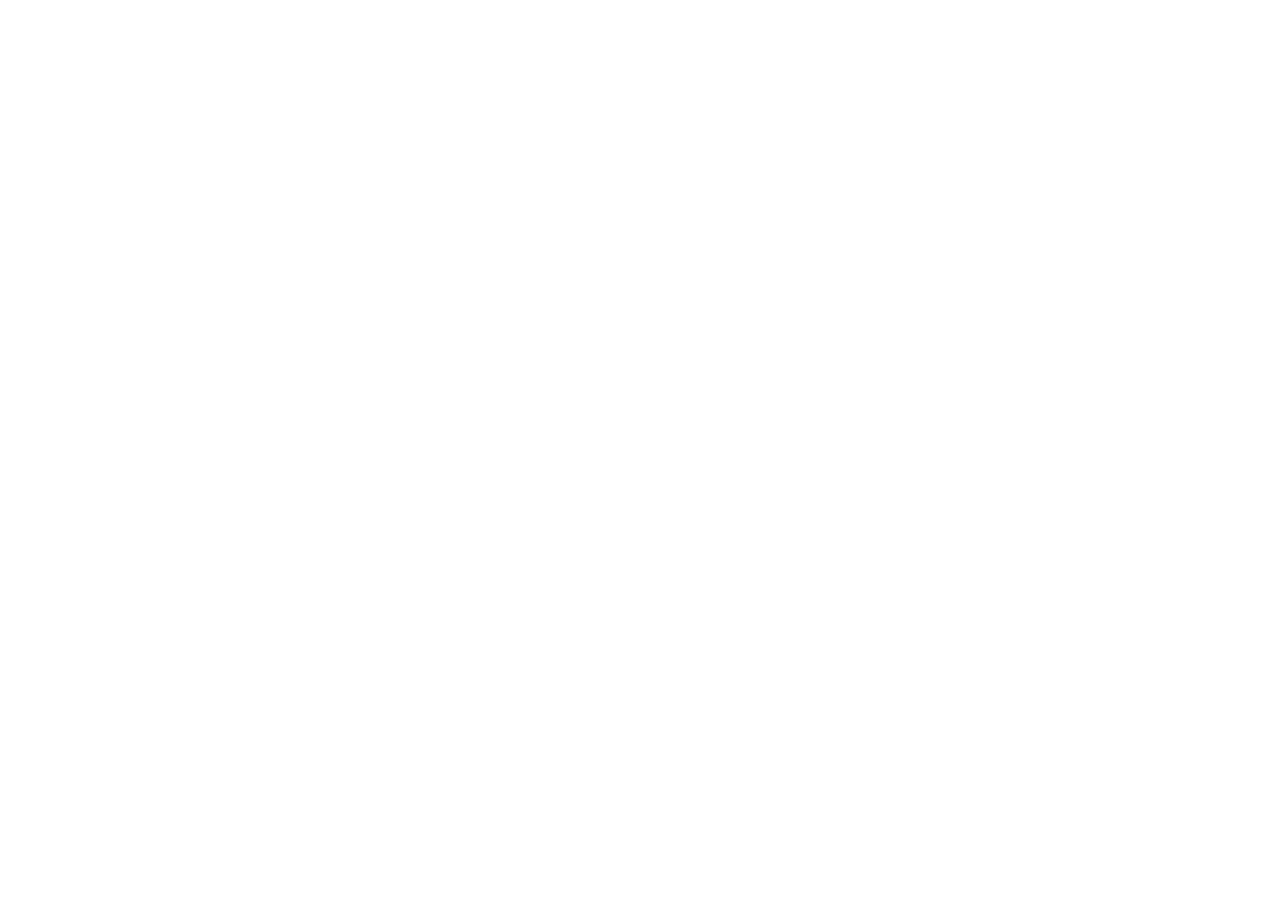
==== login.html @ bdde1f07 "init project" ====
<!DOCTYPE html>
<html lang="en">

<head>
    <meta charset="UTF-8">
    <meta http-equiv="X-UA-Compatible" content="IE=edge">
    <meta name="viewport" content="width=device-width, initial-scale=1.0">
    <title>Document</title>
</head>

<body>

</body>

</html>
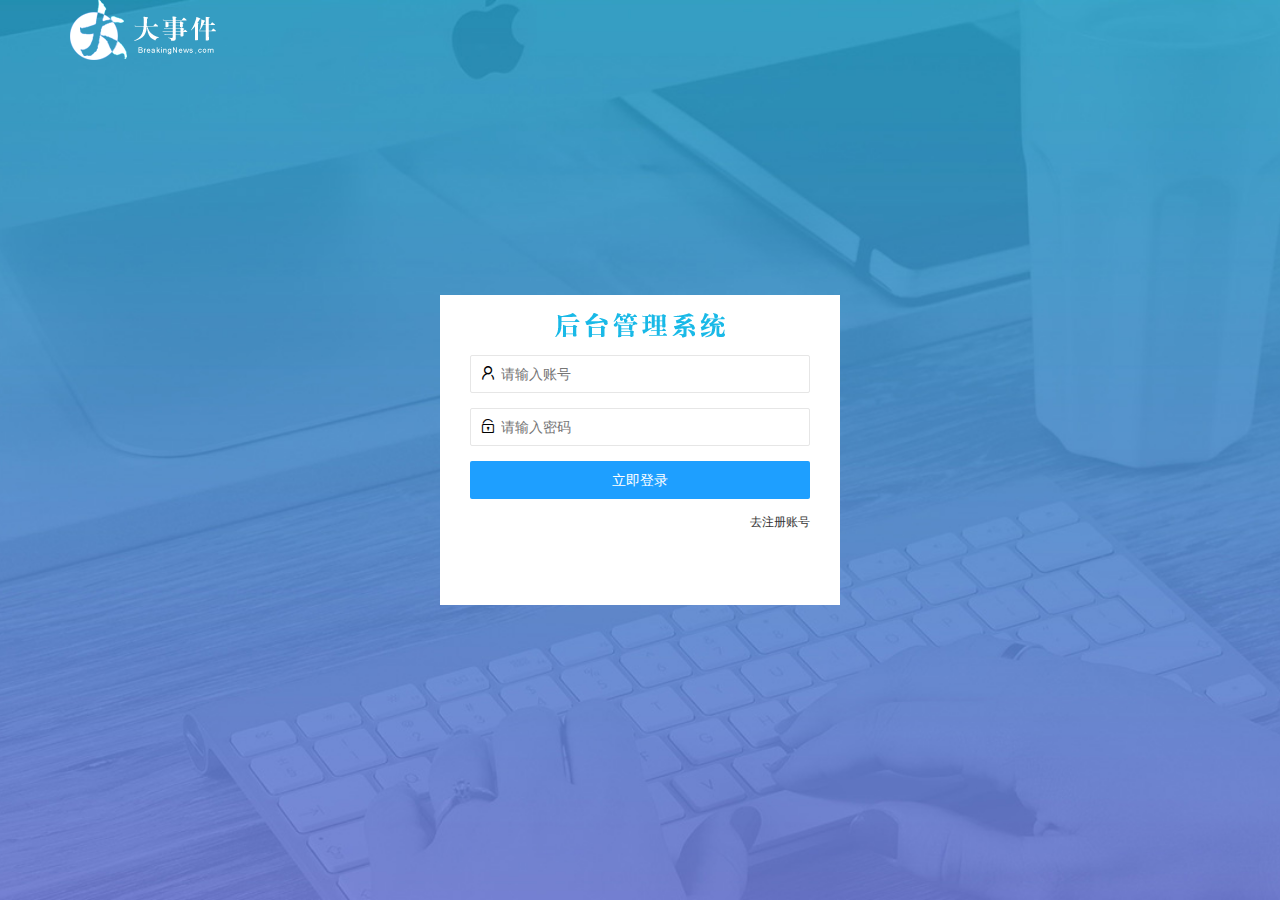
==== commit 3da6de8f: "完成了登录和注册的功能" ====
--- a/login.html
+++ b/login.html
@@ -5,10 +5,83 @@
     <meta charset="UTF-8">
     <meta http-equiv="X-UA-Compatible" content="IE=edge">
     <meta name="viewport" content="width=device-width, initial-scale=1.0">
-    <title>Document</title>
+    <title>大事件登陆/注册页面</title>
+    <!-- layui的样式 -->
+    <link rel="stylesheet" href="./assets/lib/layui/css/layui.css">
+    <!-- 自己的样式 -->
+    <link rel="stylesheet" href="./assets/css/login.css">
 </head>
 
 <body>
+    <!-- 头部logo区域 -->
+    <div class="layui-main">
+        <img src="./assets/images/logo.png" alt="">
+    </div>
+
+    <!-- 登陆注册区域 -->
+    <div class="loginAndRegBox">
+        <div class="title-box"></div>
+        <!-- 登录的div -->
+        <div class="login-box">
+            <!-- 登陆表单 -->
+            <form class="layui-form" id="login_form">
+                <div class="layui-form-item">
+                    <i class="layui-icon layui-icon-username"></i>
+                    <input type="text" name="username" required lay-verify="required" placeholder="请输入账号"
+                        autocomplete="off" class="layui-input">
+                </div>
+                <div class="layui-form-item">
+                    <i class="layui-icon layui-icon-password"></i>
+                    <input type="password" name="password" required lay-verify="required|password" placeholder="请输入密码"
+                        autocomplete="off" class="layui-input">
+                </div>
+                <div class="layui-form-item">
+                    <!-- 表单的button按钮与普通按钮的区别就在于lay-submit这个属性 -->
+                    <button class="layui-btn layui-btn-normal layui-btn-fluid" lay-submit>立即登录</button>
+                </div>
+                <div class="layui-form-item links">
+                    <a href="javascript:;" id="link_reg">去注册账号</a>
+                </div>
+            </form>
+        </div>
+        <!-- 注册的div -->
+        <div class="reg-box">
+            <!-- 注册表单 -->
+            <form class="layui-form" id="reg_form">
+                <div class="layui-form-item">
+                    <i class="layui-icon layui-icon-username"></i>
+                    <input type="text" name="username" required lay-verify="required" placeholder="请输入账号"
+                        autocomplete="off" class="layui-input">
+                </div>
+                <div class="layui-form-item">
+                    <i class="layui-icon layui-icon-password"></i>
+                    <input type="password" name="password" required lay-verify="required|password" placeholder="请输入密码"
+                        autocomplete="off" class="layui-input">
+                </div>
+                <div class="layui-form-item">
+                    <i class="layui-icon layui-icon-password"></i>
+                    <input type="password" name="repassword" required lay-verify="required|password|repassword"
+                        placeholder="再次输入密码" autocomplete="off" class="layui-input">
+                </div>
+                <div class="layui-form-item">
+                    <!-- 表单的button按钮与普通按钮的区别就在于lay-submit这个属性 -->
+                    <button class="layui-btn layui-btn-normal layui-btn-fluid" lay-submit>立即注册</button>
+                </div>
+                <div class="layui-form-item links">
+                    <a href="javascript:;" id="link_login">去登录账号</a>
+                </div>
+            </form>
+
+        </div>
+    </div>
+    <!-- 导入jquery -->
+    <script src="./assets/lib/jquery.js"></script>
+    <!-- 导入layui.all.js -->
+    <script src="./assets/lib/layui/layui.all.js"></script>
+    <!-- 导入自己封装的baseAPI.js -->
+    <script src="./assets/js/baseAPI.js"></script>
+    <!-- 导入自己的js -->
+    <script src="./assets/js/login.js"></script>
 
 </body>
 
--- a/assets/lib/layui/css/layui.css
+++ b/assets/lib/layui/css/layui.css
@@ -0,0 +1,2 @@
+/** layui-v2.5.5 MIT License By https://www.layui.com */
+ .layui-inline,img{display:inline-block;vertical-align:middle}h1,h2,h3,h4,h5,h6{font-weight:400}.layui-edge,.layui-header,.layui-inline,.layui-main{position:relative}.layui-body,.layui-edge,.layui-elip{overflow:hidden}.layui-btn,.layui-edge,.layui-inline,img{vertical-align:middle}.layui-btn,.layui-disabled,.layui-icon,.layui-unselect{-moz-user-select:none;-webkit-user-select:none;-ms-user-select:none}.layui-elip,.layui-form-checkbox span,.layui-form-pane .layui-form-label{text-overflow:ellipsis;white-space:nowrap}.layui-breadcrumb,.layui-tree-btnGroup{visibility:hidden}blockquote,body,button,dd,div,dl,dt,form,h1,h2,h3,h4,h5,h6,input,li,ol,p,pre,td,textarea,th,ul{margin:0;padding:0;-webkit-tap-highlight-color:rgba(0,0,0,0)}a:active,a:hover{outline:0}img{border:none}li{list-style:none}table{border-collapse:collapse;border-spacing:0}h4,h5,h6{font-size:100%}button,input,optgroup,option,select,textarea{font-family:inherit;font-size:inherit;font-style:inherit;font-weight:inherit;outline:0}pre{white-space:pre-wrap;white-space:-moz-pre-wrap;white-space:-pre-wrap;white-space:-o-pre-wrap;word-wrap:break-word}body{line-height:24px;font:14px Helvetica Neue,Helvetica,PingFang SC,Tahoma,Arial,sans-serif}hr{height:1px;margin:10px 0;border:0;clear:both}a{color:#333;text-decoration:none}a:hover{color:#777}a cite{font-style:normal;*cursor:pointer}.layui-border-box,.layui-border-box *{box-sizing:border-box}.layui-box,.layui-box *{box-sizing:content-box}.layui-clear{clear:both;*zoom:1}.layui-clear:after{content:'\20';clear:both;*zoom:1;display:block;height:0}.layui-inline{*display:inline;*zoom:1}.layui-edge{display:inline-block;width:0;height:0;border-width:6px;border-style:dashed;border-color:transparent}.layui-edge-top{top:-4px;border-bottom-color:#999;border-bottom-style:solid}.layui-edge-right{border-left-color:#999;border-left-style:solid}.layui-edge-bottom{top:2px;border-top-color:#999;border-top-style:solid}.layui-edge-left{border-right-color:#999;border-right-style:solid}.layui-disabled,.layui-disabled:hover{color:#d2d2d2!important;cursor:not-allowed!important}.layui-circle{border-radius:100%}.layui-show{display:block!important}.layui-hide{display:none!important}@font-face{font-family:layui-icon;src:url(../font/iconfont.eot?v=250);src:url(../font/iconfont.eot?v=250#iefix) format('embedded-opentype'),url(../font/iconfont.woff2?v=250) format('woff2'),url(../font/iconfont.woff?v=250) format('woff'),url(../font/iconfont.ttf?v=250) format('truetype'),url(../font/iconfont.svg?v=250#layui-icon) format('svg')}.layui-icon{font-family:layui-icon!important;font-size:16px;font-style:normal;-webkit-font-smoothing:antialiased;-moz-osx-font-smoothing:grayscale}.layui-icon-reply-fill:before{content:"\e611"}.layui-icon-set-fill:before{content:"\e614"}.layui-icon-menu-fill:before{content:"\e60f"}.layui-icon-search:before{content:"\e615"}.layui-icon-share:before{content:"\e641"}.layui-icon-set-sm:before{content:"\e620"}.layui-icon-engine:before{content:"\e628"}.layui-icon-close:before{content:"\1006"}.layui-icon-close-fill:before{content:"\1007"}.layui-icon-chart-screen:before{content:"\e629"}.layui-icon-star:before{content:"\e600"}.layui-icon-circle-dot:before{content:"\e617"}.layui-icon-chat:before{content:"\e606"}.layui-icon-release:before{content:"\e609"}.layui-icon-list:before{content:"\e60a"}.layui-icon-chart:before{content:"\e62c"}.layui-icon-ok-circle:before{content:"\1005"}.layui-icon-layim-theme:before{content:"\e61b"}.layui-icon-table:before{content:"\e62d"}.layui-icon-right:before{content:"\e602"}.layui-icon-left:before{content:"\e603"}.layui-icon-cart-simple:before{content:"\e698"}.layui-icon-face-cry:before{content:"\e69c"}.layui-icon-face-smile:before{content:"\e6af"}.layui-icon-survey:before{content:"\e6b2"}.layui-icon-tree:before{content:"\e62e"}.layui-icon-upload-circle:before{content:"\e62f"}.layui-icon-add-circle:before{content:"\e61f"}.layui-icon-download-circle:before{content:"\e601"}.layui-icon-templeate-1:before{content:"\e630"}.layui-icon-util:before{content:"\e631"}.layui-icon-face-surprised:before{content:"\e664"}.layui-icon-edit:before{content:"\e642"}.layui-icon-speaker:before{content:"\e645"}.layui-icon-down:before{content:"\e61a"}.layui-icon-file:before{content:"\e621"}.layui-icon-layouts:before{content:"\e632"}.layui-icon-rate-half:before{content:"\e6c9"}.layui-icon-add-circle-fine:before{content:"\e608"}.layui-icon-prev-circle:before{content:"\e633"}.layui-icon-read:before{content:"\e705"}.layui-icon-404:before{content:"\e61c"}.layui-icon-carousel:before{content:"\e634"}.layui-icon-help:before{content:"\e607"}.layui-icon-code-circle:before{content:"\e635"}.layui-icon-water:before{content:"\e636"}.layui-icon-username:before{content:"\e66f"}.layui-icon-find-fill:before{content:"\e670"}.layui-icon-about:before{content:"\e60b"}.layui-icon-location:before{content:"\e715"}.layui-icon-up:before{content:"\e619"}.layui-icon-pause:before{content:"\e651"}.layui-icon-date:before{content:"\e637"}.layui-icon-layim-uploadfile:before{content:"\e61d"}.layui-icon-delete:before{content:"\e640"}.layui-icon-play:before{content:"\e652"}.layui-icon-top:before{content:"\e604"}.layui-icon-friends:before{content:"\e612"}.layui-icon-refresh-3:before{content:"\e9aa"}.layui-icon-ok:before{content:"\e605"}.layui-icon-layer:before{content:"\e638"}.layui-icon-face-smile-fine:before{content:"\e60c"}.layui-icon-dollar:before{content:"\e659"}.layui-icon-group:before{content:"\e613"}.layui-icon-layim-download:before{content:"\e61e"}.layui-icon-picture-fine:before{content:"\e60d"}.layui-icon-link:before{content:"\e64c"}.layui-icon-diamond:before{content:"\e735"}.layui-icon-log:before{content:"\e60e"}.layui-icon-rate-solid:before{content:"\e67a"}.layui-icon-fonts-del:before{content:"\e64f"}.layui-icon-unlink:before{content:"\e64d"}.layui-icon-fonts-clear:before{content:"\e639"}.layui-icon-triangle-r:before{content:"\e623"}.layui-icon-circle:before{content:"\e63f"}.layui-icon-radio:before{content:"\e643"}.layui-icon-align-center:before{content:"\e647"}.layui-icon-align-right:before{content:"\e648"}.layui-icon-align-left:before{content:"\e649"}.layui-icon-loading-1:before{content:"\e63e"}.layui-icon-return:before{content:"\e65c"}.layui-icon-fonts-strong:before{content:"\e62b"}.layui-icon-upload:before{content:"\e67c"}.layui-icon-dialogue:before{content:"\e63a"}.layui-icon-video:before{content:"\e6ed"}.layui-icon-headset:before{content:"\e6fc"}.layui-icon-cellphone-fine:before{content:"\e63b"}.layui-icon-add-1:before{content:"\e654"}.layui-icon-face-smile-b:before{content:"\e650"}.layui-icon-fonts-html:before{content:"\e64b"}.layui-icon-form:before{content:"\e63c"}.layui-icon-cart:before{content:"\e657"}.layui-icon-camera-fill:before{content:"\e65d"}.layui-icon-tabs:before{content:"\e62a"}.layui-icon-fonts-code:before{content:"\e64e"}.layui-icon-fire:before{content:"\e756"}.layui-icon-set:before{content:"\e716"}.layui-icon-fonts-u:before{content:"\e646"}.layui-icon-triangle-d:before{content:"\e625"}.layui-icon-tips:before{content:"\e702"}.layui-icon-picture:before{content:"\e64a"}.layui-icon-more-vertical:before{content:"\e671"}.layui-icon-flag:before{content:"\e66c"}.layui-icon-loading:before{content:"\e63d"}.layui-icon-fonts-i:before{content:"\e644"}.layui-icon-refresh-1:before{content:"\e666"}.layui-icon-rmb:before{content:"\e65e"}.layui-icon-home:before{content:"\e68e"}.layui-icon-user:before{content:"\e770"}.layui-icon-notice:before{content:"\e667"}.layui-icon-login-weibo:before{content:"\e675"}.layui-icon-voice:before{content:"\e688"}.layui-icon-upload-drag:before{content:"\e681"}.layui-icon-login-qq:before{content:"\e676"}.layui-icon-snowflake:before{content:"\e6b1"}.layui-icon-file-b:before{content:"\e655"}.layui-icon-template:before{content:"\e663"}.layui-icon-auz:before{content:"\e672"}.layui-icon-console:before{content:"\e665"}.layui-icon-app:before{content:"\e653"}.layui-icon-prev:before{content:"\e65a"}.layui-icon-website:before{content:"\e7ae"}.layui-icon-next:before{content:"\e65b"}.layui-icon-component:before{content:"\e857"}.layui-icon-more:before{content:"\e65f"}.layui-icon-login-wechat:before{content:"\e677"}.layui-icon-shrink-right:before{content:"\e668"}.layui-icon-spread-left:before{content:"\e66b"}.layui-icon-camera:before{content:"\e660"}.layui-icon-note:before{content:"\e66e"}.layui-icon-refresh:before{content:"\e669"}.layui-icon-female:before{content:"\e661"}.layui-icon-male:before{content:"\e662"}.layui-icon-password:before{content:"\e673"}.layui-icon-senior:before{content:"\e674"}.layui-icon-theme:before{content:"\e66a"}.layui-icon-tread:before{content:"\e6c5"}.layui-icon-praise:before{content:"\e6c6"}.layui-icon-star-fill:before{content:"\e658"}.layui-icon-rate:before{content:"\e67b"}.layui-icon-template-1:before{content:"\e656"}.layui-icon-vercode:before{content:"\e679"}.layui-icon-cellphone:before{content:"\e678"}.layui-icon-screen-full:before{content:"\e622"}.layui-icon-screen-restore:before{content:"\e758"}.layui-icon-cols:before{content:"\e610"}.layui-icon-export:before{content:"\e67d"}.layui-icon-print:before{content:"\e66d"}.layui-icon-slider:before{content:"\e714"}.layui-icon-addition:before{content:"\e624"}.layui-icon-subtraction:before{content:"\e67e"}.layui-icon-service:before{content:"\e626"}.layui-icon-transfer:before{content:"\e691"}.layui-main{width:1140px;margin:0 auto}.layui-header{z-index:1000;height:60px}.layui-header a:hover{transition:all .5s;-webkit-transition:all .5s}.layui-side{position:fixed;left:0;top:0;bottom:0;z-index:999;width:200px;overflow-x:hidden}.layui-side-scroll{position:relative;width:220px;height:100%;overflow-x:hidden}.layui-body{position:absolute;left:200px;right:0;top:0;bottom:0;z-index:998;width:auto;overflow-y:auto;box-sizing:border-box}.layui-layout-body{overflow:hidden}.layui-layout-admin .layui-header{background-color:#23262E}.layui-layout-admin .layui-side{top:60px;width:200px;overflow-x:hidden}.layui-layout-admin .layui-body{position:fixed;top:60px;bottom:44px}.layui-layout-admin .layui-main{width:auto;margin:0 15px}.layui-layout-admin .layui-footer{position:fixed;left:200px;right:0;bottom:0;height:44px;line-height:44px;padding:0 15px;background-color:#eee}.layui-layout-admin .layui-logo{position:absolute;left:0;top:0;width:200px;height:100%;line-height:60px;text-align:center;color:#009688;font-size:16px}.layui-layout-admin .layui-header .layui-nav{background:0 0}.layui-layout-left{position:absolute!important;left:200px;top:0}.layui-layout-right{position:absolute!important;right:0;top:0}.layui-container{position:relative;margin:0 auto;padding:0 15px;box-sizing:border-box}.layui-fluid{position:relative;margin:0 auto;padding:0 15px}.layui-row:after,.layui-row:before{content:'';display:block;clear:both}.layui-col-lg1,.layui-col-lg10,.layui-col-lg11,.layui-col-lg12,.layui-col-lg2,.layui-col-lg3,.layui-col-lg4,.layui-col-lg5,.layui-col-lg6,.layui-col-lg7,.layui-col-lg8,.layui-col-lg9,.layui-col-md1,.layui-col-md10,.layui-col-md11,.layui-col-md12,.layui-col-md2,.layui-col-md3,.layui-col-md4,.layui-col-md5,.layui-col-md6,.layui-col-md7,.layui-col-md8,.layui-col-md9,.layui-col-sm1,.layui-col-sm10,.layui-col-sm11,.layui-col-sm12,.layui-col-sm2,.layui-col-sm3,.layui-col-sm4,.layui-col-sm5,.layui-col-sm6,.layui-col-sm7,.layui-col-sm8,.layui-col-sm9,.layui-col-xs1,.layui-col-xs10,.layui-col-xs11,.layui-col-xs12,.layui-col-xs2,.layui-col-xs3,.layui-col-xs4,.layui-col-xs5,.layui-col-xs6,.layui-col-xs7,.layui-col-xs8,.layui-col-xs9{position:relative;display:block;box-sizing:border-box}.layui-col-xs1,.layui-col-xs10,.layui-col-xs11,.layui-col-xs12,.layui-col-xs2,.layui-col-xs3,.layui-col-xs4,.layui-col-xs5,.layui-col-xs6,.layui-col-xs7,.layui-col-xs8,.layui-col-xs9{float:left}.layui-col-xs1{width:8.33333333%}.layui-col-xs2{width:16.66666667%}.layui-col-xs3{width:25%}.layui-col-xs4{width:33.33333333%}.layui-col-xs5{width:41.66666667%}.layui-col-xs6{width:50%}.layui-col-xs7{width:58.33333333%}.layui-col-xs8{width:66.66666667%}.layui-col-xs9{width:75%}.layui-col-xs10{width:83.33333333%}.layui-col-xs11{width:91.66666667%}.layui-col-xs12{width:100%}.layui-col-xs-offset1{margin-left:8.33333333%}.layui-col-xs-offset2{margin-left:16.66666667%}.layui-col-xs-offset3{margin-left:25%}.layui-col-xs-offset4{margin-left:33.33333333%}.layui-col-xs-offset5{margin-left:41.66666667%}.layui-col-xs-offset6{margin-left:50%}.layui-col-xs-offset7{margin-left:58.33333333%}.layui-col-xs-offset8{margin-left:66.66666667%}.layui-col-xs-offset9{margin-left:75%}.layui-col-xs-offset10{margin-left:83.33333333%}.layui-col-xs-offset11{margin-left:91.66666667%}.layui-col-xs-offset12{margin-left:100%}@media screen and (max-width:768px){.layui-hide-xs{display:none!important}.layui-show-xs-block{display:block!important}.layui-show-xs-inline{display:inline!important}.layui-show-xs-inline-block{display:inline-block!important}}@media screen and (min-width:768px){.layui-container{width:750px}.layui-hide-sm{display:none!important}.layui-show-sm-block{display:block!important}.layui-show-sm-inline{display:inline!important}.layui-show-sm-inline-block{display:inline-block!important}.layui-col-sm1,.layui-col-sm10,.layui-col-sm11,.layui-col-sm12,.layui-col-sm2,.layui-col-sm3,.layui-col-sm4,.layui-col-sm5,.layui-col-sm6,.layui-col-sm7,.layui-col-sm8,.layui-col-sm9{float:left}.layui-col-sm1{width:8.33333333%}.layui-col-sm2{width:16.66666667%}.layui-col-sm3{width:25%}.layui-col-sm4{width:33.33333333%}.layui-col-sm5{width:41.66666667%}.layui-col-sm6{width:50%}.layui-col-sm7{width:58.33333333%}.layui-col-sm8{width:66.66666667%}.layui-col-sm9{width:75%}.layui-col-sm10{width:83.33333333%}.layui-col-sm11{width:91.66666667%}.layui-col-sm12{width:100%}.layui-col-sm-offset1{margin-left:8.33333333%}.layui-col-sm-offset2{margin-left:16.66666667%}.layui-col-sm-offset3{margin-left:25%}.layui-col-sm-offset4{margin-left:33.33333333%}.layui-col-sm-offset5{margin-left:41.66666667%}.layui-col-sm-offset6{margin-left:50%}.layui-col-sm-offset7{margin-left:58.33333333%}.layui-col-sm-offset8{margin-left:66.66666667%}.layui-col-sm-offset9{margin-left:75%}.layui-col-sm-offset10{margin-left:83.33333333%}.layui-col-sm-offset11{margin-left:91.66666667%}.layui-col-sm-offset12{margin-left:100%}}@media screen and (min-width:992px){.layui-container{width:970px}.layui-hide-md{display:none!important}.layui-show-md-block{display:block!important}.layui-show-md-inline{display:inline!important}.layui-show-md-inline-block{display:inline-block!important}.layui-col-md1,.layui-col-md10,.layui-col-md11,.layui-col-md12,.layui-col-md2,.layui-col-md3,.layui-col-md4,.layui-col-md5,.layui-col-md6,.layui-col-md7,.layui-col-md8,.layui-col-md9{float:left}.layui-col-md1{width:8.33333333%}.layui-col-md2{width:16.66666667%}.layui-col-md3{width:25%}.layui-col-md4{width:33.33333333%}.layui-col-md5{width:41.66666667%}.layui-col-md6{width:50%}.layui-col-md7{width:58.33333333%}.layui-col-md8{width:66.66666667%}.layui-col-md9{width:75%}.layui-col-md10{width:83.33333333%}.layui-col-md11{width:91.66666667%}.layui-col-md12{width:100%}.layui-col-md-offset1{margin-left:8.33333333%}.layui-col-md-offset2{margin-left:16.66666667%}.layui-col-md-offset3{margin-left:25%}.layui-col-md-offset4{margin-left:33.33333333%}.layui-col-md-offset5{margin-left:41.66666667%}.layui-col-md-offset6{margin-left:50%}.layui-col-md-offset7{margin-left:58.33333333%}.layui-col-md-offset8{margin-left:66.66666667%}.layui-col-md-offset9{margin-left:75%}.layui-col-md-offset10{margin-left:83.33333333%}.layui-col-md-offset11{margin-left:91.66666667%}.layui-col-md-offset12{margin-left:100%}}@media screen and (min-width:1200px){.layui-container{width:1170px}.layui-hide-lg{display:none!important}.layui-show-lg-block{display:block!important}.layui-show-lg-inline{display:inline!important}.layui-show-lg-inline-block{display:inline-block!important}.layui-col-lg1,.layui-col-lg10,.layui-col-lg11,.layui-col-lg12,.layui-col-lg2,.layui-col-lg3,.layui-col-lg4,.layui-col-lg5,.layui-col-lg6,.layui-col-lg7,.layui-col-lg8,.layui-col-lg9{float:left}.layui-col-lg1{width:8.33333333%}.layui-col-lg2{width:16.66666667%}.layui-col-lg3{width:25%}.layui-col-lg4{width:33.33333333%}.layui-col-lg5{width:41.66666667%}.layui-col-lg6{width:50%}.layui-col-lg7{width:58.33333333%}.layui-col-lg8{width:66.66666667%}.layui-col-lg9{width:75%}.layui-col-lg10{width:83.33333333%}.layui-col-lg11{width:91.66666667%}.layui-col-lg12{width:100%}.layui-col-lg-offset1{margin-left:8.33333333%}.layui-col-lg-offset2{margin-left:16.66666667%}.layui-col-lg-offset3{margin-left:25%}.layui-col-lg-offset4{margin-left:33.33333333%}.layui-col-lg-offset5{margin-left:41.66666667%}.layui-col-lg-offset6{margin-left:50%}.layui-col-lg-offset7{margin-left:58.33333333%}.layui-col-lg-offset8{margin-left:66.66666667%}.layui-col-lg-offset9{margin-left:75%}.layui-col-lg-offset10{margin-left:83.33333333%}.layui-col-lg-offset11{margin-left:91.66666667%}.layui-col-lg-offset12{margin-left:100%}}.layui-col-space1{margin:-.5px}.layui-col-space1>*{padding:.5px}.layui-col-space3{margin:-1.5px}.layui-col-space3>*{padding:1.5px}.layui-col-space5{margin:-2.5px}.layui-col-space5>*{padding:2.5px}.layui-col-space8{margin:-3.5px}.layui-col-space8>*{padding:3.5px}.layui-col-space10{margin:-5px}.layui-col-space10>*{padding:5px}.layui-col-space12{margin:-6px}.layui-col-space12>*{padding:6px}.layui-col-space15{margin:-7.5px}.layui-col-space15>*{padding:7.5px}.layui-col-space18{margin:-9px}.layui-col-space18>*{padding:9px}.layui-col-space20{margin:-10px}.layui-col-space20>*{padding:10px}.layui-col-space22{margin:-11px}.layui-col-space22>*{padding:11px}.layui-col-space25{margin:-12.5px}.layui-col-space25>*{padding:12.5px}.layui-col-space30{margin:-15px}.layui-col-space30>*{padding:15px}.layui-btn,.layui-input,.layui-select,.layui-textarea,.layui-upload-button{outline:0;-webkit-appearance:none;transition:all .3s;-webkit-transition:all .3s;box-sizing:border-box}.layui-elem-quote{margin-bottom:10px;padding:15px;line-height:22px;border-left:5px solid #009688;border-radius:0 2px 2px 0;background-color:#f2f2f2}.layui-quote-nm{border-style:solid;border-width:1px 1px 1px 5px;background:0 0}.layui-elem-field{margin-bottom:10px;padding:0;border-width:1px;border-style:solid}.layui-elem-field legend{margin-left:20px;padding:0 10px;font-size:20px;font-weight:300}.layui-field-title{margin:10px 0 20px;border-width:1px 0 0}.layui-field-box{padding:10px 15px}.layui-field-title .layui-field-box{padding:10px 0}.layui-progress{position:relative;height:6px;border-radius:20px;background-color:#e2e2e2}.layui-progress-bar{position:absolute;left:0;top:0;width:0;max-width:100%;height:6px;border-radius:20px;text-align:right;background-color:#5FB878;transition:all .3s;-webkit-transition:all .3s}.layui-progress-big,.layui-progress-big .layui-progress-bar{height:18px;line-height:18px}.layui-progress-text{position:relative;top:-20px;line-height:18px;font-size:12px;color:#666}.layui-progress-big .layui-progress-text{position:static;padding:0 10px;color:#fff}.layui-collapse{border-width:1px;border-style:solid;border-radius:2px}.layui-colla-content,.layui-colla-item{border-top-width:1px;border-top-style:solid}.layui-colla-item:first-child{border-top:none}.layui-colla-title{position:relative;height:42px;line-height:42px;padding:0 15px 0 35px;color:#333;background-color:#f2f2f2;cursor:pointer;font-size:14px;overflow:hidden}.layui-colla-content{display:none;padding:10px 15px;line-height:22px;color:#666}.layui-colla-icon{position:absolute;left:15px;top:0;font-size:14px}.layui-card{margin-bottom:15px;border-radius:2px;background-color:#fff;box-shadow:0 1px 2px 0 rgba(0,0,0,.05)}.layui-card:last-child{margin-bottom:0}.layui-card-header{position:relative;height:42px;line-height:42px;padding:0 15px;border-bottom:1px solid #f6f6f6;color:#333;border-radius:2px 2px 0 0;font-size:14px}.layui-bg-black,.layui-bg-blue,.layui-bg-cyan,.layui-bg-green,.layui-bg-orange,.layui-bg-red{color:#fff!important}.layui-card-body{position:relative;padding:10px 15px;line-height:24px}.layui-card-body[pad15]{padding:15px}.layui-card-body[pad20]{padding:20px}.layui-card-body .layui-table{margin:5px 0}.layui-card .layui-tab{margin:0}.layui-panel-window{position:relative;padding:15px;border-radius:0;border-top:5px solid #E6E6E6;background-color:#fff}.layui-auxiliar-moving{position:fixed;left:0;right:0;top:0;bottom:0;width:100%;height:100%;background:0 0;z-index:9999999999}.layui-form-label,.layui-form-mid,.layui-form-select,.layui-input-block,.layui-input-inline,.layui-textarea{position:relative}.layui-bg-red{background-color:#FF5722!important}.layui-bg-orange{background-color:#FFB800!important}.layui-bg-green{background-color:#009688!important}.layui-bg-cyan{background-color:#2F4056!important}.layui-bg-blue{background-color:#1E9FFF!important}.layui-bg-black{background-color:#393D49!important}.layui-bg-gray{background-color:#eee!important;color:#666!important}.layui-badge-rim,.layui-colla-content,.layui-colla-item,.layui-collapse,.layui-elem-field,.layui-form-pane .layui-form-item[pane],.layui-form-pane .layui-form-label,.layui-input,.layui-layedit,.layui-layedit-tool,.layui-quote-nm,.layui-select,.layui-tab-bar,.layui-tab-card,.layui-tab-title,.layui-tab-title .layui-this:after,.layui-textarea{border-color:#e6e6e6}.layui-timeline-item:before,hr{background-color:#e6e6e6}.layui-text{line-height:22px;font-size:14px;color:#666}.layui-text h1,.layui-text h2,.layui-text h3{font-weight:500;color:#333}.layui-text h1{font-size:30px}.layui-text h2{font-size:24px}.layui-text h3{font-size:18px}.layui-text a:not(.layui-btn){color:#01AAED}.layui-text a:not(.layui-btn):hover{text-decoration:underline}.layui-text ul{padding:5px 0 5px 15px}.layui-text ul li{margin-top:5px;list-style-type:disc}.layui-text em,.layui-word-aux{color:#999!important;padding:0 5px!important}.layui-btn{display:inline-block;height:38px;line-height:38px;padding:0 18px;background-color:#009688;color:#fff;white-space:nowrap;text-align:center;font-size:14px;border:none;border-radius:2px;cursor:pointer}.layui-btn:hover{opacity:.8;filter:alpha(opacity=80);color:#fff}.layui-btn:active{opacity:1;filter:alpha(opacity=100)}.layui-btn+.layui-btn{margin-left:10px}.layui-btn-container{font-size:0}.layui-btn-container .layui-btn{margin-right:10px;margin-bottom:10px}.layui-btn-container .layui-btn+.layui-btn{margin-left:0}.layui-table .layui-btn-container .layui-btn{margin-bottom:9px}.layui-btn-radius{border-radius:100px}.layui-btn .layui-icon{margin-right:3px;font-size:18px;vertical-align:bottom;vertical-align:middle\9}.layui-btn-primary{border:1px solid #C9C9C9;background-color:#fff;color:#555}.layui-btn-primary:hover{border-color:#009688;color:#333}.layui-btn-normal{background-color:#1E9FFF}.layui-btn-warm{background-color:#FFB800}.layui-btn-danger{background-color:#FF5722}.layui-btn-checked{background-color:#5FB878}.layui-btn-disabled,.layui-btn-disabled:active,.layui-btn-disabled:hover{border:1px solid #e6e6e6;background-color:#FBFBFB;color:#C9C9C9;cursor:not-allowed;opacity:1}.layui-btn-lg{height:44px;line-height:44px;padding:0 25px;font-size:16px}.layui-btn-sm{height:30px;line-height:30px;padding:0 10px;font-size:12px}.layui-btn-sm i{font-size:16px!important}.layui-btn-xs{height:22px;line-height:22px;padding:0 5px;font-size:12px}.layui-btn-xs i{font-size:14px!important}.layui-btn-group{display:inline-block;vertical-align:middle;font-size:0}.layui-btn-group .layui-btn{margin-left:0!important;margin-right:0!important;border-left:1px solid rgba(255,255,255,.5);border-radius:0}.layui-btn-group .layui-btn-primary{border-left:none}.layui-btn-group .layui-btn-primary:hover{border-color:#C9C9C9;color:#009688}.layui-btn-group .layui-btn:first-child{border-left:none;border-radius:2px 0 0 2px}.layui-btn-group .layui-btn-primary:first-child{border-left:1px solid #c9c9c9}.layui-btn-group .layui-btn:last-child{border-radius:0 2px 2px 0}.layui-btn-group .layui-btn+.layui-btn{margin-left:0}.layui-btn-group+.layui-btn-group{margin-left:10px}.layui-btn-fluid{width:100%}.layui-input,.layui-select,.layui-textarea{height:38px;line-height:1.3;line-height:38px\9;border-width:1px;border-style:solid;background-color:#fff;border-radius:2px}.layui-input::-webkit-input-placeholder,.layui-select::-webkit-input-placeholder,.layui-textarea::-webkit-input-placeholder{line-height:1.3}.layui-input,.layui-textarea{display:block;width:100%;padding-left:10px}.layui-input:hover,.layui-textarea:hover{border-color:#D2D2D2!important}.layui-input:focus,.layui-textarea:focus{border-color:#C9C9C9!important}.layui-textarea{min-height:100px;height:auto;line-height:20px;padding:6px 10px;resize:vertical}.layui-select{padding:0 10px}.layui-form input[type=checkbox],.layui-form input[type=radio],.layui-form select{display:none}.layui-form [lay-ignore]{display:initial}.layui-form-item{margin-bottom:15px;clear:both;*zoom:1}.layui-form-item:after{content:'\20';clear:both;*zoom:1;display:block;height:0}.layui-form-label{float:left;display:block;padding:9px 15px;width:80px;font-weight:400;line-height:20px;text-align:right}.layui-form-label-col{display:block;float:none;padding:9px 0;line-height:20px;text-align:left}.layui-form-item .layui-inline{margin-bottom:5px;margin-right:10px}.layui-input-block{margin-left:110px;min-height:36px}.layui-input-inline{display:inline-block;vertical-align:middle}.layui-form-item .layui-input-inline{float:left;width:190px;margin-right:10px}.layui-form-text .layui-input-inline{width:auto}.layui-form-mid{float:left;display:block;padding:9px 0!important;line-height:20px;margin-right:10px}.layui-form-danger+.layui-form-select .layui-input,.layui-form-danger:focus{border-color:#FF5722!important}.layui-form-select .layui-input{padding-right:30px;cursor:pointer}.layui-form-select .layui-edge{position:absolute;right:10px;top:50%;margin-top:-3px;cursor:pointer;border-width:6px;border-top-color:#c2c2c2;border-top-style:solid;transition:all .3s;-webkit-transition:all .3s}.layui-form-select dl{display:none;position:absolute;left:0;top:42px;padding:5px 0;z-index:899;min-width:100%;border:1px solid #d2d2d2;max-height:300px;overflow-y:auto;background-color:#fff;border-radius:2px;box-shadow:0 2px 4px rgba(0,0,0,.12);box-sizing:border-box}.layui-form-select dl dd,.layui-form-select dl dt{padding:0 10px;line-height:36px;white-space:nowrap;overflow:hidden;text-overflow:ellipsis}.layui-form-select dl dt{font-size:12px;color:#999}.layui-form-select dl dd{cursor:pointer}.layui-form-select dl dd:hover{background-color:#f2f2f2;-webkit-transition:.5s all;transition:.5s all}.layui-form-select .layui-select-group dd{padding-left:20px}.layui-form-select dl dd.layui-select-tips{padding-left:10px!important;color:#999}.layui-form-select dl dd.layui-this{background-color:#5FB878;color:#fff}.layui-form-checkbox,.layui-form-select dl dd.layui-disabled{background-color:#fff}.layui-form-selected dl{display:block}.layui-form-checkbox,.layui-form-checkbox *,.layui-form-switch{display:inline-block;vertical-align:middle}.layui-form-selected .layui-edge{margin-top:-9px;-webkit-transform:rotate(180deg);transform:rotate(180deg);margin-top:-3px\9}:root .layui-form-selected .layui-edge{margin-top:-9px\0/IE9}.layui-form-selectup dl{top:auto;bottom:42px}.layui-select-none{margin:5px 0;text-align:center;color:#999}.layui-select-disabled .layui-disabled{border-color:#eee!important}.layui-select-disabled .layui-edge{border-top-color:#d2d2d2}.layui-form-checkbox{position:relative;height:30px;line-height:30px;margin-right:10px;padding-right:30px;cursor:pointer;font-size:0;-webkit-transition:.1s linear;transition:.1s linear;box-sizing:border-box}.layui-form-checkbox span{padding:0 10px;height:100%;font-size:14px;border-radius:2px 0 0 2px;background-color:#d2d2d2;color:#fff;overflow:hidden}.layui-form-checkbox:hover span{background-color:#c2c2c2}.layui-form-checkbox i{position:absolute;right:0;top:0;width:30px;height:28px;border:1px solid #d2d2d2;border-left:none;border-radius:0 2px 2px 0;color:#fff;font-size:20px;text-align:center}.layui-form-checkbox:hover i{border-color:#c2c2c2;color:#c2c2c2}.layui-form-checked,.layui-form-checked:hover{border-color:#5FB878}.layui-form-checked span,.layui-form-checked:hover span{background-color:#5FB878}.layui-form-checked i,.layui-form-checked:hover i{color:#5FB878}.layui-form-item .layui-form-checkbox{margin-top:4px}.layui-form-checkbox[lay-skin=primary]{height:auto!important;line-height:normal!important;min-width:18px;min-height:18px;border:none!important;margin-right:0;padding-left:28px;padding-right:0;background:0 0}.layui-form-checkbox[lay-skin=primary] span{padding-left:0;padding-right:15px;line-height:18px;background:0 0;color:#666}.layui-form-checkbox[lay-skin=primary] i{right:auto;left:0;width:16px;height:16px;line-height:16px;border:1px solid #d2d2d2;font-size:12px;border-radius:2px;background-color:#fff;-webkit-transition:.1s linear;transition:.1s linear}.layui-form-checkbox[lay-skin=primary]:hover i{border-color:#5FB878;color:#fff}.layui-form-checked[lay-skin=primary] i{border-color:#5FB878!important;background-color:#5FB878;color:#fff}.layui-checkbox-disbaled[lay-skin=primary] span{background:0 0!important;color:#c2c2c2}.layui-checkbox-disbaled[lay-skin=primary]:hover i{border-color:#d2d2d2}.layui-form-item .layui-form-checkbox[lay-skin=primary]{margin-top:10px}.layui-form-switch{position:relative;height:22px;line-height:22px;min-width:35px;padding:0 5px;margin-top:8px;border:1px solid #d2d2d2;border-radius:20px;cursor:pointer;background-color:#fff;-webkit-transition:.1s linear;transition:.1s linear}.layui-form-switch i{position:absolute;left:5px;top:3px;width:16px;height:16px;border-radius:20px;background-color:#d2d2d2;-webkit-transition:.1s linear;transition:.1s linear}.layui-form-switch em{position:relative;top:0;width:25px;margin-left:21px;padding:0!important;text-align:center!important;color:#999!important;font-style:normal!important;font-size:12px}.layui-form-onswitch{border-color:#5FB878;background-color:#5FB878}.layui-checkbox-disbaled,.layui-checkbox-disbaled i{border-color:#e2e2e2!important}.layui-form-onswitch i{left:100%;margin-left:-21px;background-color:#fff}.layui-form-onswitch em{margin-left:5px;margin-right:21px;color:#fff!important}.layui-checkbox-disbaled span{background-color:#e2e2e2!important}.layui-checkbox-disbaled:hover i{color:#fff!important}[lay-radio]{display:none}.layui-form-radio,.layui-form-radio *{display:inline-block;vertical-align:middle}.layui-form-radio{line-height:28px;margin:6px 10px 0 0;padding-right:10px;cursor:pointer;font-size:0}.layui-form-radio *{font-size:14px}.layui-form-radio>i{margin-right:8px;font-size:22px;color:#c2c2c2}.layui-form-radio>i:hover,.layui-form-radioed>i{color:#5FB878}.layui-radio-disbaled>i{color:#e2e2e2!important}.layui-form-pane .layui-form-label{width:110px;padding:8px 15px;height:38px;line-height:20px;border-width:1px;border-style:solid;border-radius:2px 0 0 2px;text-align:center;background-color:#FBFBFB;overflow:hidden;box-sizing:border-box}.layui-form-pane .layui-input-inline{margin-left:-1px}.layui-form-pane .layui-input-block{margin-left:110px;left:-1px}.layui-form-pane .layui-input{border-radius:0 2px 2px 0}.layui-form-pane .layui-form-text .layui-form-label{float:none;width:100%;border-radius:2px;box-sizing:border-box;text-align:left}.layui-form-pane .layui-form-text .layui-input-inline{display:block;margin:0;top:-1px;clear:both}.layui-form-pane .layui-form-text .layui-input-block{margin:0;left:0;top:-1px}.layui-form-pane .layui-form-text .layui-textarea{min-height:100px;border-radius:0 0 2px 2px}.layui-form-pane .layui-form-checkbox{margin:4px 0 4px 10px}.layui-form-pane .layui-form-radio,.layui-form-pane .layui-form-switch{margin-top:6px;margin-left:10px}.layui-form-pane .layui-form-item[pane]{position:relative;border-width:1px;border-style:solid}.layui-form-pane .layui-form-item[pane] .layui-form-label{position:absolute;left:0;top:0;height:100%;border-width:0 1px 0 0}.layui-form-pane .layui-form-item[pane] .layui-input-inline{margin-left:110px}@media screen and (max-width:450px){.layui-form-item .layui-form-label{text-overflow:ellipsis;overflow:hidden;white-space:nowrap}.layui-form-item .layui-inline{display:block;margin-right:0;margin-bottom:20px;clear:both}.layui-form-item .layui-inline:after{content:'\20';clear:both;display:block;height:0}.layui-form-item .layui-input-inline{display:block;float:none;left:-3px;width:auto;margin:0 0 10px 112px}.layui-form-item .layui-input-inline+.layui-form-mid{margin-left:110px;top:-5px;padding:0}.layui-form-item .layui-form-checkbox{margin-right:5px;margin-bottom:5px}}.layui-layedit{border-width:1px;border-style:solid;border-radius:2px}.layui-layedit-tool{padding:3px 5px;border-bottom-width:1px;border-bottom-style:solid;font-size:0}.layedit-tool-fixed{position:fixed;top:0;border-top:1px solid #e2e2e2}.layui-layedit-tool .layedit-tool-mid,.layui-layedit-tool .layui-icon{display:inline-block;vertical-align:middle;text-align:center;font-size:14px}.layui-layedit-tool .layui-icon{position:relative;width:32px;height:30px;line-height:30px;margin:3px 5px;color:#777;cursor:pointer;border-radius:2px}.layui-layedit-tool .layui-icon:hover{color:#393D49}.layui-layedit-tool .layui-icon:active{color:#000}.layui-layedit-tool .layedit-tool-active{background-color:#e2e2e2;color:#000}.layui-layedit-tool .layui-disabled,.layui-layedit-tool .layui-disabled:hover{color:#d2d2d2;cursor:not-allowed}.layui-layedit-tool .layedit-tool-mid{width:1px;height:18px;margin:0 10px;background-color:#d2d2d2}.layedit-tool-html{width:50px!important;font-size:30px!important}.layedit-tool-b,.layedit-tool-code,.layedit-tool-help{font-size:16px!important}.layedit-tool-d,.layedit-tool-face,.layedit-tool-image,.layedit-tool-unlink{font-size:18px!important}.layedit-tool-image input{position:absolute;font-size:0;left:0;top:0;width:100%;height:100%;opacity:.01;filter:Alpha(opacity=1);cursor:pointer}.layui-layedit-iframe iframe{display:block;width:100%}#LAY_layedit_code{overflow:hidden}.layui-laypage{display:inline-block;*display:inline;*zoom:1;vertical-align:middle;margin:10px 0;font-size:0}.layui-laypage>a:first-child,.layui-laypage>a:first-child em{border-radius:2px 0 0 2px}.layui-laypage>a:last-child,.layui-laypage>a:last-child em{border-radius:0 2px 2px 0}.layui-laypage>:first-child{margin-left:0!important}.layui-laypage>:last-child{margin-right:0!important}.layui-laypage a,.layui-laypage button,.layui-laypage input,.layui-laypage select,.layui-laypage span{border:1px solid #e2e2e2}.layui-laypage a,.layui-laypage span{display:inline-block;*display:inline;*zoom:1;vertical-align:middle;padding:0 15px;height:28px;line-height:28px;margin:0 -1px 5px 0;background-color:#fff;color:#333;font-size:12px}.layui-flow-more a *,.layui-laypage input,.layui-table-view select[lay-ignore]{display:inline-block}.layui-laypage a:hover{color:#009688}.layui-laypage em{font-style:normal}.layui-laypage .layui-laypage-spr{color:#999;font-weight:700}.layui-laypage a{text-decoration:none}.layui-laypage .layui-laypage-curr{position:relative}.layui-laypage .layui-laypage-curr em{position:relative;color:#fff}.layui-laypage .layui-laypage-curr .layui-laypage-em{position:absolute;left:-1px;top:-1px;padding:1px;width:100%;height:100%;background-color:#009688}.layui-laypage-em{border-radius:2px}.layui-laypage-next em,.layui-laypage-prev em{font-family:Sim sun;font-size:16px}.layui-laypage .layui-laypage-count,.layui-laypage .layui-laypage-limits,.layui-laypage .layui-laypage-refresh,.layui-laypage .layui-laypage-skip{margin-left:10px;margin-right:10px;padding:0;border:none}.layui-laypage .layui-laypage-limits,.layui-laypage .layui-laypage-refresh{vertical-align:top}.layui-laypage .layui-laypage-refresh i{font-size:18px;cursor:pointer}.layui-laypage select{height:22px;padding:3px;border-radius:2px;cursor:pointer}.layui-laypage .layui-laypage-skip{height:30px;line-height:30px;color:#999}.layui-laypage button,.layui-laypage input{height:30px;line-height:30px;border-radius:2px;vertical-align:top;background-color:#fff;box-sizing:border-box}.layui-laypage input{width:40px;margin:0 10px;padding:0 3px;text-align:center}.layui-laypage input:focus,.layui-laypage select:focus{border-color:#009688!important}.layui-laypage button{margin-left:10px;padding:0 10px;cursor:pointer}.layui-table,.layui-table-view{margin:10px 0}.layui-flow-more{margin:10px 0;text-align:center;color:#999;font-size:14px}.layui-flow-more a{height:32px;line-height:32px}.layui-flow-more a *{vertical-align:top}.layui-flow-more a cite{padding:0 20px;border-radius:3px;background-color:#eee;color:#333;font-style:normal}.layui-flow-more a cite:hover{opacity:.8}.layui-flow-more a i{font-size:30px;color:#737383}.layui-table{width:100%;background-color:#fff;color:#666}.layui-table tr{transition:all .3s;-webkit-transition:all .3s}.layui-table th{text-align:left;font-weight:400}.layui-table tbody tr:hover,.layui-table thead tr,.layui-table-click,.layui-table-header,.layui-table-hover,.layui-table-mend,.layui-table-patch,.layui-table-tool,.layui-table-total,.layui-table-total tr,.layui-table[lay-even] tr:nth-child(even){background-color:#f2f2f2}.layui-table td,.layui-table th,.layui-table-col-set,.layui-table-fixed-r,.layui-table-grid-down,.layui-table-header,.layui-table-page,.layui-table-tips-main,.layui-table-tool,.layui-table-total,.layui-table-view,.layui-table[lay-skin=line],.layui-table[lay-skin=row]{border-width:1px;border-style:solid;border-color:#e6e6e6}.layui-table td,.layui-table th{position:relative;padding:9px 15px;min-height:20px;line-height:20px;font-size:14px}.layui-table[lay-skin=line] td,.layui-table[lay-skin=line] th{border-width:0 0 1px}.layui-table[lay-skin=row] td,.layui-table[lay-skin=row] th{border-width:0 1px 0 0}.layui-table[lay-skin=nob] td,.layui-table[lay-skin=nob] th{border:none}.layui-table img{max-width:100px}.layui-table[lay-size=lg] td,.layui-table[lay-size=lg] th{padding:15px 30px}.layui-table-view .layui-table[lay-size=lg] .layui-table-cell{height:40px;line-height:40px}.layui-table[lay-size=sm] td,.layui-table[lay-size=sm] th{font-size:12px;padding:5px 10px}.layui-table-view .layui-table[lay-size=sm] .layui-table-cell{height:20px;line-height:20px}.layui-table[lay-data]{display:none}.layui-table-box{position:relative;overflow:hidden}.layui-table-view .layui-table{position:relative;width:auto;margin:0}.layui-table-view .layui-table[lay-skin=line]{border-width:0 1px 0 0}.layui-table-view .layui-table[lay-skin=row]{border-width:0 0 1px}.layui-table-view .layui-table td,.layui-table-view .layui-table th{padding:5px 0;border-top:none;border-left:none}.layui-table-view .layui-table th.layui-unselect .layui-table-cell span{cursor:pointer}.layui-table-view .layui-table td{cursor:default}.layui-table-view .layui-table td[data-edit=text]{cursor:text}.layui-table-view .layui-form-checkbox[lay-skin=primary] i{width:18px;height:18px}.layui-table-view .layui-form-radio{line-height:0;padding:0}.layui-table-view .layui-form-radio>i{margin:0;font-size:20px}.layui-table-init{position:absolute;left:0;top:0;width:100%;height:100%;text-align:center;z-index:110}.layui-table-init .layui-icon{position:absolute;left:50%;top:50%;margin:-15px 0 0 -15px;font-size:30px;color:#c2c2c2}.layui-table-header{border-width:0 0 1px;overflow:hidden}.layui-table-header .layui-table{margin-bottom:-1px}.layui-table-tool .layui-inline[lay-event]{position:relative;width:26px;height:26px;padding:5px;line-height:16px;margin-right:10px;text-align:center;color:#333;border:1px solid #ccc;cursor:pointer;-webkit-transition:.5s all;transition:.5s all}.layui-table-tool .layui-inline[lay-event]:hover{border:1px solid #999}.layui-table-tool-temp{padding-right:120px}.layui-table-tool-self{position:absolute;right:17px;top:10px}.layui-table-tool .layui-table-tool-self .layui-inline[lay-event]{margin:0 0 0 10px}.layui-table-tool-panel{position:absolute;top:29px;left:-1px;padding:5px 0;min-width:150px;min-height:40px;border:1px solid #d2d2d2;text-align:left;overflow-y:auto;background-color:#fff;box-shadow:0 2px 4px rgba(0,0,0,.12)}.layui-table-cell,.layui-table-tool-panel li{overflow:hidden;text-overflow:ellipsis;white-space:nowrap}.layui-table-tool-panel li{padding:0 10px;line-height:30px;-webkit-transition:.5s all;transition:.5s all}.layui-table-tool-panel li .layui-form-checkbox[lay-skin=primary]{width:100%;padding-left:28px}.layui-table-tool-panel li:hover{background-color:#f2f2f2}.layui-table-tool-panel li .layui-form-checkbox[lay-skin=primary] i{position:absolute;left:0;top:0}.layui-table-tool-panel li .layui-form-checkbox[lay-skin=primary] span{padding:0}.layui-table-tool .layui-table-tool-self .layui-table-tool-panel{left:auto;right:-1px}.layui-table-col-set{position:absolute;right:0;top:0;width:20px;height:100%;border-width:0 0 0 1px;background-color:#fff}.layui-table-sort{width:10px;height:20px;margin-left:5px;cursor:pointer!important}.layui-table-sort .layui-edge{position:absolute;left:5px;border-width:5px}.layui-table-sort .layui-table-sort-asc{top:3px;border-top:none;border-bottom-style:solid;border-bottom-color:#b2b2b2}.layui-table-sort .layui-table-sort-asc:hover{border-bottom-color:#666}.layui-table-sort .layui-table-sort-desc{bottom:5px;border-bottom:none;border-top-style:solid;border-top-color:#b2b2b2}.layui-table-sort .layui-table-sort-desc:hover{border-top-color:#666}.layui-table-sort[lay-sort=asc] .layui-table-sort-asc{border-bottom-color:#000}.layui-table-sort[lay-sort=desc] .layui-table-sort-desc{border-top-color:#000}.layui-table-cell{height:28px;line-height:28px;padding:0 15px;position:relative;box-sizing:border-box}.layui-table-cell .layui-form-checkbox[lay-skin=primary]{top:-1px;padding:0}.layui-table-cell .layui-table-link{color:#01AAED}.laytable-cell-checkbox,.laytable-cell-numbers,.laytable-cell-radio,.laytable-cell-space{padding:0;text-align:center}.layui-table-body{position:relative;overflow:auto;margin-right:-1px;margin-bottom:-1px}.layui-table-body .layui-none{line-height:26px;padding:15px;text-align:center;color:#999}.layui-table-fixed{position:absolute;left:0;top:0;z-index:101}.layui-table-fixed .layui-table-body{overflow:hidden}.layui-table-fixed-l{box-shadow:0 -1px 8px rgba(0,0,0,.08)}.layui-table-fixed-r{left:auto;right:-1px;border-width:0 0 0 1px;box-shadow:-1px 0 8px rgba(0,0,0,.08)}.layui-table-fixed-r .layui-table-header{position:relative;overflow:visible}.layui-table-mend{position:absolute;right:-49px;top:0;height:100%;width:50px}.layui-table-tool{position:relative;z-index:890;width:100%;min-height:50px;line-height:30px;padding:10px 15px;border-width:0 0 1px}.layui-table-tool .layui-btn-container{margin-bottom:-10px}.layui-table-page,.layui-table-total{border-width:1px 0 0;margin-bottom:-1px;overflow:hidden}.layui-table-page{position:relative;width:100%;padding:7px 7px 0;height:41px;font-size:12px;white-space:nowrap}.layui-table-page>div{height:26px}.layui-table-page .layui-laypage{margin:0}.layui-table-page .layui-laypage a,.layui-table-page .layui-laypage span{height:26px;line-height:26px;margin-bottom:10px;border:none;background:0 0}.layui-table-page .layui-laypage a,.layui-table-page .layui-laypage span.layui-laypage-curr{padding:0 12px}.layui-table-page .layui-laypage span{margin-left:0;padding:0}.layui-table-page .layui-laypage .layui-laypage-prev{margin-left:-7px!important}.layui-table-page .layui-laypage .layui-laypage-curr .layui-laypage-em{left:0;top:0;padding:0}.layui-table-page .layui-laypage button,.layui-table-page .layui-laypage input{height:26px;line-height:26px}.layui-table-page .layui-laypage input{width:40px}.layui-table-page .layui-laypage button{padding:0 10px}.layui-table-page select{height:18px}.layui-table-patch .layui-table-cell{padding:0;width:30px}.layui-table-edit{position:absolute;left:0;top:0;width:100%;height:100%;padding:0 14px 1px;border-radius:0;box-shadow:1px 1px 20px rgba(0,0,0,.15)}.layui-table-edit:focus{border-color:#5FB878!important}select.layui-table-edit{padding:0 0 0 10px;border-color:#C9C9C9}.layui-table-view .layui-form-checkbox,.layui-table-view .layui-form-radio,.layui-table-view .layui-form-switch{top:0;margin:0;box-sizing:content-box}.layui-table-view .layui-form-checkbox{top:-1px;height:26px;line-height:26px}.layui-table-view .layui-form-checkbox i{height:26px}.layui-table-grid .layui-table-cell{overflow:visible}.layui-table-grid-down{position:absolute;top:0;right:0;width:26px;height:100%;padding:5px 0;border-width:0 0 0 1px;text-align:center;background-color:#fff;color:#999;cursor:pointer}.layui-table-grid-down .layui-icon{position:absolute;top:50%;left:50%;margin:-8px 0 0 -8px}.layui-table-grid-down:hover{background-color:#fbfbfb}body .layui-table-tips .layui-layer-content{background:0 0;padding:0;box-shadow:0 1px 6px rgba(0,0,0,.12)}.layui-table-tips-main{margin:-44px 0 0 -1px;max-height:150px;padding:8px 15px;font-size:14px;overflow-y:scroll;background-color:#fff;color:#666}.layui-table-tips-c{position:absolute;right:-3px;top:-13px;width:20px;height:20px;padding:3px;cursor:pointer;background-color:#666;border-radius:50%;color:#fff}.layui-table-tips-c:hover{background-color:#777}.layui-table-tips-c:before{position:relative;right:-2px}.layui-upload-file{display:none!important;opacity:.01;filter:Alpha(opacity=1)}.layui-upload-drag,.layui-upload-form,.layui-upload-wrap{display:inline-block}.layui-upload-list{margin:10px 0}.layui-upload-choose{padding:0 10px;color:#999}.layui-upload-drag{position:relative;padding:30px;border:1px dashed #e2e2e2;background-color:#fff;text-align:center;cursor:pointer;color:#999}.layui-upload-drag .layui-icon{font-size:50px;color:#009688}.layui-upload-drag[lay-over]{border-color:#009688}.layui-upload-iframe{position:absolute;width:0;height:0;border:0;visibility:hidden}.layui-upload-wrap{position:relative;vertical-align:middle}.layui-upload-wrap .layui-upload-file{display:block!important;position:absolute;left:0;top:0;z-index:10;font-size:100px;width:100%;height:100%;opacity:.01;filter:Alpha(opacity=1);cursor:pointer}.layui-transfer-active,.layui-transfer-box{display:inline-block;vertical-align:middle}.layui-transfer-box,.layui-transfer-header,.layui-transfer-search{border-width:0;border-style:solid;border-color:#e6e6e6}.layui-transfer-box{position:relative;border-width:1px;width:200px;height:360px;border-radius:2px;background-color:#fff}.layui-transfer-box .layui-form-checkbox{width:100%;margin:0!important}.layui-transfer-header{height:38px;line-height:38px;padding:0 10px;border-bottom-width:1px}.layui-transfer-search{position:relative;padding:10px;border-bottom-width:1px}.layui-transfer-search .layui-input{height:32px;padding-left:30px;font-size:12px}.layui-transfer-search .layui-icon-search{position:absolute;left:20px;top:50%;margin-top:-8px;color:#666}.layui-transfer-active{margin:0 15px}.layui-transfer-active .layui-btn{display:block;margin:0;padding:0 15px;background-color:#5FB878;border-color:#5FB878;color:#fff}.layui-transfer-active .layui-btn-disabled{background-color:#FBFBFB;border-color:#e6e6e6;color:#C9C9C9}.layui-transfer-active .layui-btn:first-child{margin-bottom:15px}.layui-transfer-active .layui-btn .layui-icon{margin:0;font-size:14px!important}.layui-transfer-data{padding:5px 0;overflow:auto}.layui-transfer-data li{height:32px;line-height:32px;padding:0 10px}.layui-transfer-data li:hover{background-color:#f2f2f2;transition:.5s all}.layui-transfer-data .layui-none{padding:15px 10px;text-align:center;color:#999}.layui-nav{position:relative;padding:0 20px;background-color:#393D49;color:#fff;border-radius:2px;font-size:0;box-sizing:border-box}.layui-nav *{font-size:14px}.layui-nav .layui-nav-item{position:relative;display:inline-block;*display:inline;*zoom:1;vertical-align:middle;line-height:60px}.layui-nav .layui-nav-item a{display:block;padding:0 20px;color:#fff;color:rgba(255,255,255,.7);transition:all .3s;-webkit-transition:all .3s}.layui-nav .layui-this:after,.layui-nav-bar,.layui-nav-tree .layui-nav-itemed:after{position:absolute;left:0;top:0;width:0;height:5px;background-color:#5FB878;transition:all .2s;-webkit-transition:all .2s}.layui-nav-bar{z-index:1000}.layui-nav .layui-nav-item a:hover,.layui-nav .layui-this a{color:#fff}.layui-nav .layui-this:after{content:'';top:auto;bottom:0;width:100%}.layui-nav-img{width:30px;height:30px;margin-right:10px;border-radius:50%}.layui-nav .layui-nav-more{content:'';width:0;height:0;border-style:solid dashed dashed;border-color:#fff transparent transparent;overflow:hidden;cursor:pointer;transition:all .2s;-webkit-transition:all .2s;position:absolute;top:50%;right:3px;margin-top:-3px;border-width:6px;border-top-color:rgba(255,255,255,.7)}.layui-nav .layui-nav-mored,.layui-nav-itemed>a .layui-nav-more{margin-top:-9px;border-style:dashed dashed solid;border-color:transparent transparent #fff}.layui-nav-child{display:none;position:absolute;left:0;top:65px;min-width:100%;line-height:36px;padding:5px 0;box-shadow:0 2px 4px rgba(0,0,0,.12);border:1px solid #d2d2d2;background-color:#fff;z-index:100;border-radius:2px;white-space:nowrap}.layui-nav .layui-nav-child a{color:#333}.layui-nav .layui-nav-child a:hover{background-color:#f2f2f2;color:#000}.layui-nav-child dd{position:relative}.layui-nav .layui-nav-child dd.layui-this a,.layui-nav-child dd.layui-this{background-color:#5FB878;color:#fff}.layui-nav-child dd.layui-this:after{display:none}.layui-nav-tree{width:200px;padding:0}.layui-nav-tree .layui-nav-item{display:block;width:100%;line-height:45px}.layui-nav-tree .layui-nav-item a{position:relative;height:45px;line-height:45px;text-overflow:ellipsis;overflow:hidden;white-space:nowrap}.layui-nav-tree .layui-nav-item a:hover{background-color:#4E5465}.layui-nav-tree .layui-nav-bar{width:5px;height:0;background-color:#009688}.layui-nav-tree .layui-nav-child dd.layui-this,.layui-nav-tree .layui-nav-child dd.layui-this a,.layui-nav-tree .layui-this,.layui-nav-tree .layui-this>a,.layui-nav-tree .layui-this>a:hover{background-color:#009688;color:#fff}.layui-nav-tree .layui-this:after{display:none}.layui-nav-itemed>a,.layui-nav-tree .layui-nav-title a,.layui-nav-tree .layui-nav-title a:hover{color:#fff!important}.layui-nav-tree .layui-nav-child{position:relative;z-index:0;top:0;border:none;box-shadow:none}.layui-nav-tree .layui-nav-child a{height:40px;line-height:40px;color:#fff;color:rgba(255,255,255,.7)}.layui-nav-tree .layui-nav-child,.layui-nav-tree .layui-nav-child a:hover{background:0 0;color:#fff}.layui-nav-tree .layui-nav-more{right:10px}.layui-nav-itemed>.layui-nav-child{display:block;padding:0;background-color:rgba(0,0,0,.3)!important}.layui-nav-itemed>.layui-nav-child>.layui-this>.layui-nav-child{display:block}.layui-nav-side{position:fixed;top:0;bottom:0;left:0;overflow-x:hidden;z-index:999}.layui-bg-blue .layui-nav-bar,.layui-bg-blue .layui-nav-itemed:after,.layui-bg-blue .layui-this:after{background-color:#93D1FF}.layui-bg-blue .layui-nav-child dd.layui-this{background-color:#1E9FFF}.layui-bg-blue .layui-nav-itemed>a,.layui-nav-tree.layui-bg-blue .layui-nav-title a,.layui-nav-tree.layui-bg-blue .layui-nav-title a:hover{background-color:#007DDB!important}.layui-breadcrumb{font-size:0}.layui-breadcrumb>*{font-size:14px}.layui-breadcrumb a{color:#999!important}.layui-breadcrumb a:hover{color:#5FB878!important}.layui-breadcrumb a cite{color:#666;font-style:normal}.layui-breadcrumb span[lay-separator]{margin:0 10px;color:#999}.layui-tab{margin:10px 0;text-align:left!important}.layui-tab[overflow]>.layui-tab-title{overflow:hidden}.layui-tab-title{position:relative;left:0;height:40px;white-space:nowrap;font-size:0;border-bottom-width:1px;border-bottom-style:solid;transition:all .2s;-webkit-transition:all .2s}.layui-tab-title li{display:inline-block;*display:inline;*zoom:1;vertical-align:middle;font-size:14px;transition:all .2s;-webkit-transition:all .2s;position:relative;line-height:40px;min-width:65px;padding:0 15px;text-align:center;cursor:pointer}.layui-tab-title li a{display:block}.layui-tab-title .layui-this{color:#000}.layui-tab-title .layui-this:after{position:absolute;left:0;top:0;content:'';width:100%;height:41px;border-width:1px;border-style:solid;border-bottom-color:#fff;border-radius:2px 2px 0 0;box-sizing:border-box;pointer-events:none}.layui-tab-bar{position:absolute;right:0;top:0;z-index:10;width:30px;height:39px;line-height:39px;border-width:1px;border-style:solid;border-radius:2px;text-align:center;background-color:#fff;cursor:pointer}.layui-tab-bar .layui-icon{position:relative;display:inline-block;top:3px;transition:all .3s;-webkit-transition:all .3s}.layui-tab-item{display:none}.layui-tab-more{padding-right:30px;height:auto!important;white-space:normal!important}.layui-tab-more li.layui-this:after{border-bottom-color:#e2e2e2;border-radius:2px}.layui-tab-more .layui-tab-bar .layui-icon{top:-2px;top:3px\9;-webkit-transform:rotate(180deg);transform:rotate(180deg)}:root .layui-tab-more .layui-tab-bar .layui-icon{top:-2px\0/IE9}.layui-tab-content{padding:10px}.layui-tab-title li .layui-tab-close{position:relative;display:inline-block;width:18px;height:18px;line-height:20px;margin-left:8px;top:1px;text-align:center;font-size:14px;color:#c2c2c2;transition:all .2s;-webkit-transition:all .2s}.layui-tab-title li .layui-tab-close:hover{border-radius:2px;background-color:#FF5722;color:#fff}.layui-tab-brief>.layui-tab-title .layui-this{color:#009688}.layui-tab-brief>.layui-tab-more li.layui-this:after,.layui-tab-brief>.layui-tab-title .layui-this:after{border:none;border-radius:0;border-bottom:2px solid #5FB878}.layui-tab-brief[overflow]>.layui-tab-title .layui-this:after{top:-1px}.layui-tab-card{border-width:1px;border-style:solid;border-radius:2px;box-shadow:0 2px 5px 0 rgba(0,0,0,.1)}.layui-tab-card>.layui-tab-title{background-color:#f2f2f2}.layui-tab-card>.layui-tab-title li{margin-right:-1px;margin-left:-1px}.layui-tab-card>.layui-tab-title .layui-this{background-color:#fff}.layui-tab-card>.layui-tab-title .layui-this:after{border-top:none;border-width:1px;border-bottom-color:#fff}.layui-tab-card>.layui-tab-title .layui-tab-bar{height:40px;line-height:40px;border-radius:0;border-top:none;border-right:none}.layui-tab-card>.layui-tab-more .layui-this{background:0 0;color:#5FB878}.layui-tab-card>.layui-tab-more .layui-this:after{border:none}.layui-timeline{padding-left:5px}.layui-timeline-item{position:relative;padding-bottom:20px}.layui-timeline-axis{position:absolute;left:-5px;top:0;z-index:10;width:20px;height:20px;line-height:20px;background-color:#fff;color:#5FB878;border-radius:50%;text-align:center;cursor:pointer}.layui-timeline-axis:hover{color:#FF5722}.layui-timeline-item:before{content:'';position:absolute;left:5px;top:0;z-index:0;width:1px;height:100%}.layui-timeline-item:last-child:before{display:none}.layui-timeline-item:first-child:before{display:block}.layui-timeline-content{padding-left:25px}.layui-timeline-title{position:relative;margin-bottom:10px}.layui-badge,.layui-badge-dot,.layui-badge-rim{position:relative;display:inline-block;padding:0 6px;font-size:12px;text-align:center;background-color:#FF5722;color:#fff;border-radius:2px}.layui-badge{height:18px;line-height:18px}.layui-badge-dot{width:8px;height:8px;padding:0;border-radius:50%}.layui-badge-rim{height:18px;line-height:18px;border-width:1px;border-style:solid;background-color:#fff;color:#666}.layui-btn .layui-badge,.layui-btn .layui-badge-dot{margin-left:5px}.layui-nav .layui-badge,.layui-nav .layui-badge-dot{position:absolute;top:50%;margin:-8px 6px 0}.layui-tab-title .layui-badge,.layui-tab-title .layui-badge-dot{left:5px;top:-2px}.layui-carousel{position:relative;left:0;top:0;background-color:#f8f8f8}.layui-carousel>[carousel-item]{position:relative;width:100%;height:100%;overflow:hidden}.layui-carousel>[carousel-item]:before{position:absolute;content:'\e63d';left:50%;top:50%;width:100px;line-height:20px;margin:-10px 0 0 -50px;text-align:center;color:#c2c2c2;font-family:layui-icon!important;font-size:30px;font-style:normal;-webkit-font-smoothing:antialiased;-moz-osx-font-smoothing:grayscale}.layui-carousel>[carousel-item]>*{display:none;position:absolute;left:0;top:0;width:100%;height:100%;background-color:#f8f8f8;transition-duration:.3s;-webkit-transition-duration:.3s}.layui-carousel-updown>*{-webkit-transition:.3s ease-in-out up;transition:.3s ease-in-out up}.layui-carousel-arrow{display:none\9;opacity:0;position:absolute;left:10px;top:50%;margin-top:-18px;width:36px;height:36px;line-height:36px;text-align:center;font-size:20px;border:0;border-radius:50%;background-color:rgba(0,0,0,.2);color:#fff;-webkit-transition-duration:.3s;transition-duration:.3s;cursor:pointer}.layui-carousel-arrow[lay-type=add]{left:auto!important;right:10px}.layui-carousel:hover .layui-carousel-arrow[lay-type=add],.layui-carousel[lay-arrow=always] .layui-carousel-arrow[lay-type=add]{right:20px}.layui-carousel[lay-arrow=always] .layui-carousel-arrow{opacity:1;left:20px}.layui-carousel[lay-arrow=none] .layui-carousel-arrow{display:none}.layui-carousel-arrow:hover,.layui-carousel-ind ul:hover{background-color:rgba(0,0,0,.35)}.layui-carousel:hover .layui-carousel-arrow{display:block\9;opacity:1;left:20px}.layui-carousel-ind{position:relative;top:-35px;width:100%;line-height:0!important;text-align:center;font-size:0}.layui-carousel[lay-indicator=outside]{margin-bottom:30px}.layui-carousel[lay-indicator=outside] .layui-carousel-ind{top:10px}.layui-carousel[lay-indicator=outside] .layui-carousel-ind ul{background-color:rgba(0,0,0,.5)}.layui-carousel[lay-indicator=none] .layui-carousel-ind{display:none}.layui-carousel-ind ul{display:inline-block;padding:5px;background-color:rgba(0,0,0,.2);border-radius:10px;-webkit-transition-duration:.3s;transition-duration:.3s}.layui-carousel-ind li{display:inline-block;width:10px;height:10px;margin:0 3px;font-size:14px;background-color:#e2e2e2;background-color:rgba(255,255,255,.5);border-radius:50%;cursor:pointer;-webkit-transition-duration:.3s;transition-duration:.3s}.layui-carousel-ind li:hover{background-color:rgba(255,255,255,.7)}.layui-carousel-ind li.layui-this{background-color:#fff}.layui-carousel>[carousel-item]>.layui-carousel-next,.layui-carousel>[carousel-item]>.layui-carousel-prev,.layui-carousel>[carousel-item]>.layui-this{display:block}.layui-carousel>[carousel-item]>.layui-this{left:0}.layui-carousel>[carousel-item]>.layui-carousel-prev{left:-100%}.layui-carousel>[carousel-item]>.layui-carousel-next{left:100%}.layui-carousel>[carousel-item]>.layui-carousel-next.layui-carousel-left,.layui-carousel>[carousel-item]>.layui-carousel-prev.layui-carousel-right{left:0}.layui-carousel>[carousel-item]>.layui-this.layui-carousel-left{left:-100%}.layui-carousel>[carousel-item]>.layui-this.layui-carousel-right{left:100%}.layui-carousel[lay-anim=updown] .layui-carousel-arrow{left:50%!important;top:20px;margin:0 0 0 -18px}.layui-carousel[lay-anim=updown]>[carousel-item]>*,.layui-carousel[lay-anim=fade]>[carousel-item]>*{left:0!important}.layui-carousel[lay-anim=updown] .layui-carousel-arrow[lay-type=add]{top:auto!important;bottom:20px}.layui-carousel[lay-anim=updown] .layui-carousel-ind{position:absolute;top:50%;right:20px;width:auto;height:auto}.layui-carousel[lay-anim=updown] .layui-carousel-ind ul{padding:3px 5px}.layui-carousel[lay-anim=updown] .layui-carousel-ind li{display:block;margin:6px 0}.layui-carousel[lay-anim=updown]>[carousel-item]>.layui-this{top:0}.layui-carousel[lay-anim=updown]>[carousel-item]>.layui-carousel-prev{top:-100%}.layui-carousel[lay-anim=updown]>[carousel-item]>.layui-carousel-next{top:100%}.layui-carousel[lay-anim=updown]>[carousel-item]>.layui-carousel-next.layui-carousel-left,.layui-carousel[lay-anim=updown]>[carousel-item]>.layui-carousel-prev.layui-carousel-right{top:0}.layui-carousel[lay-anim=updown]>[carousel-item]>.layui-this.layui-carousel-left{top:-100%}.layui-carousel[lay-anim=updown]>[carousel-item]>.layui-this.layui-carousel-right{top:100%}.layui-carousel[lay-anim=fade]>[carousel-item]>.layui-carousel-next,.layui-carousel[lay-anim=fade]>[carousel-item]>.layui-carousel-prev{opacity:0}.layui-carousel[lay-anim=fade]>[carousel-item]>.layui-carousel-next.layui-carousel-left,.layui-carousel[lay-anim=fade]>[carousel-item]>.layui-carousel-prev.layui-carousel-right{opacity:1}.layui-carousel[lay-anim=fade]>[carousel-item]>.layui-this.layui-carousel-left,.layui-carousel[lay-anim=fade]>[carousel-item]>.layui-this.layui-carousel-right{opacity:0}.layui-fixbar{position:fixed;right:15px;bottom:15px;z-index:999999}.layui-fixbar li{width:50px;height:50px;line-height:50px;margin-bottom:1px;text-align:center;cursor:pointer;font-size:30px;background-color:#9F9F9F;color:#fff;border-radius:2px;opacity:.95}.layui-fixbar li:hover{opacity:.85}.layui-fixbar li:active{opacity:1}.layui-fixbar .layui-fixbar-top{display:none;font-size:40px}body .layui-util-face{border:none;background:0 0}body .layui-util-face .layui-layer-content{padding:0;background-color:#fff;color:#666;box-shadow:none}.layui-util-face .layui-layer-TipsG{display:none}.layui-util-face ul{position:relative;width:372px;padding:10px;border:1px solid #D9D9D9;background-color:#fff;box-shadow:0 0 20px rgba(0,0,0,.2)}.layui-util-face ul li{cursor:pointer;float:left;border:1px solid #e8e8e8;height:22px;width:26px;overflow:hidden;margin:-1px 0 0 -1px;padding:4px 2px;text-align:center}.layui-util-face ul li:hover{position:relative;z-index:2;border:1px solid #eb7350;background:#fff9ec}.layui-code{position:relative;margin:10px 0;padding:15px;line-height:20px;border:1px solid #ddd;border-left-width:6px;background-color:#F2F2F2;color:#333;font-family:Courier New;font-size:12px}.layui-rate,.layui-rate *{display:inline-block;vertical-align:middle}.layui-rate{padding:10px 5px 10px 0;font-size:0}.layui-rate li i.layui-icon{font-size:20px;color:#FFB800;margin-right:5px;transition:all .3s;-webkit-transition:all .3s}.layui-rate li i:hover{cursor:pointer;transform:scale(1.12);-webkit-transform:scale(1.12)}.layui-rate[readonly] li i:hover{cursor:default;transform:scale(1)}.layui-colorpicker{width:26px;height:26px;border:1px solid #e6e6e6;padding:5px;border-radius:2px;line-height:24px;display:inline-block;cursor:pointer;transition:all .3s;-webkit-transition:all .3s}.layui-colorpicker:hover{border-color:#d2d2d2}.layui-colorpicker.layui-colorpicker-lg{width:34px;height:34px;line-height:32px}.layui-colorpicker.layui-colorpicker-sm{width:24px;height:24px;line-height:22px}.layui-colorpicker.layui-colorpicker-xs{width:22px;height:22px;line-height:20px}.layui-colorpicker-trigger-bgcolor{display:block;background:url([data-uri]);border-radius:2px}.layui-colorpicker-trigger-span{display:block;height:100%;box-sizing:border-box;border:1px solid rgba(0,0,0,.15);border-radius:2px;text-align:center}.layui-colorpicker-trigger-i{display:inline-block;color:#FFF;font-size:12px}.layui-colorpicker-trigger-i.layui-icon-close{color:#999}.layui-colorpicker-main{position:absolute;z-index:66666666;width:280px;padding:7px;background:#FFF;border:1px solid #d2d2d2;border-radius:2px;box-shadow:0 2px 4px rgba(0,0,0,.12)}.layui-colorpicker-main-wrapper{height:180px;position:relative}.layui-colorpicker-basis{width:260px;height:100%;position:relative}.layui-colorpicker-basis-white{width:100%;height:100%;position:absolute;top:0;left:0;background:linear-gradient(90deg,#FFF,hsla(0,0%,100%,0))}.layui-colorpicker-basis-black{width:100%;height:100%;position:absolute;top:0;left:0;background:linear-gradient(0deg,#000,transparent)}.layui-colorpicker-basis-cursor{width:10px;height:10px;border:1px solid #FFF;border-radius:50%;position:absolute;top:-3px;right:-3px;cursor:pointer}.layui-colorpicker-side{position:absolute;top:0;right:0;width:12px;height:100%;background:linear-gradient(red,#FF0,#0F0,#0FF,#00F,#F0F,red)}.layui-colorpicker-side-slider{width:100%;height:5px;box-shadow:0 0 1px #888;box-sizing:border-box;background:#FFF;border-radius:1px;border:1px solid #f0f0f0;cursor:pointer;position:absolute;left:0}.layui-colorpicker-main-alpha{display:none;height:12px;margin-top:7px;background:url([data-uri])}.layui-colorpicker-alpha-bgcolor{height:100%;position:relative}.layui-colorpicker-alpha-slider{width:5px;height:100%;box-shadow:0 0 1px #888;box-sizing:border-box;background:#FFF;border-radius:1px;border:1px solid #f0f0f0;cursor:pointer;position:absolute;top:0}.layui-colorpicker-main-pre{padding-top:7px;font-size:0}.layui-colorpicker-pre{width:20px;height:20px;border-radius:2px;display:inline-block;margin-left:6px;margin-bottom:7px;cursor:pointer}.layui-colorpicker-pre:nth-child(11n+1){margin-left:0}.layui-colorpicker-pre-isalpha{background:url([data-uri])}.layui-colorpicker-pre.layui-this{box-shadow:0 0 3px 2px rgba(0,0,0,.15)}.layui-colorpicker-pre>div{height:100%;border-radius:2px}.layui-colorpicker-main-input{text-align:right;padding-top:7px}.layui-colorpicker-main-input .layui-btn-container .layui-btn{margin:0 0 0 10px}.layui-colorpicker-main-input div.layui-inline{float:left;margin-right:10px;font-size:14px}.layui-colorpicker-main-input input.layui-input{width:150px;height:30px;color:#666}.layui-slider{height:4px;background:#e2e2e2;border-radius:3px;position:relative;cursor:pointer}.layui-slider-bar{border-radius:3px;position:absolute;height:100%}.layui-slider-step{position:absolute;top:0;width:4px;height:4px;border-radius:50%;background:#FFF;-webkit-transform:translateX(-50%);transform:translateX(-50%)}.layui-slider-wrap{width:36px;height:36px;position:absolute;top:-16px;-webkit-transform:translateX(-50%);transform:translateX(-50%);z-index:10;text-align:center}.layui-slider-wrap-btn{width:12px;height:12px;border-radius:50%;background:#FFF;display:inline-block;vertical-align:middle;cursor:pointer;transition:.3s}.layui-slider-wrap:after{content:"";height:100%;display:inline-block;vertical-align:middle}.layui-slider-wrap-btn.layui-slider-hover,.layui-slider-wrap-btn:hover{transform:scale(1.2)}.layui-slider-wrap-btn.layui-disabled:hover{transform:scale(1)!important}.layui-slider-tips{position:absolute;top:-42px;z-index:66666666;white-space:nowrap;display:none;-webkit-transform:translateX(-50%);transform:translateX(-50%);color:#FFF;background:#000;border-radius:3px;height:25px;line-height:25px;padding:0 10px}.layui-slider-tips:after{content:'';position:absolute;bottom:-12px;left:50%;margin-left:-6px;width:0;height:0;border-width:6px;border-style:solid;border-color:#000 transparent transparent}.layui-slider-input{width:70px;height:32px;border:1px solid #e6e6e6;border-radius:3px;font-size:16px;line-height:32px;position:absolute;right:0;top:-15px}.layui-slider-input-btn{display:none;position:absolute;top:0;right:0;width:20px;height:100%;border-left:1px solid #d2d2d2}.layui-slider-input-btn i{cursor:pointer;position:absolute;right:0;bottom:0;width:20px;height:50%;font-size:12px;line-height:16px;text-align:center;color:#999}.layui-slider-input-btn i:first-child{top:0;border-bottom:1px solid #d2d2d2}.layui-slider-input-txt{height:100%;font-size:14px}.layui-slider-input-txt input{height:100%;border:none}.layui-slider-input-btn i:hover{color:#009688}.layui-slider-vertical{width:4px;margin-left:34px}.layui-slider-vertical .layui-slider-bar{width:4px}.layui-slider-vertical .layui-slider-step{top:auto;left:0;-webkit-transform:translateY(50%);transform:translateY(50%)}.layui-slider-vertical .layui-slider-wrap{top:auto;left:-16px;-webkit-transform:translateY(50%);transform:translateY(50%)}.layui-slider-vertical .layui-slider-tips{top:auto;left:2px}@media \0screen{.layui-slider-wrap-btn{margin-left:-20px}.layui-slider-vertical .layui-slider-wrap-btn{margin-left:0;margin-bottom:-20px}.layui-slider-vertical .layui-slider-tips{margin-left:-8px}.layui-slider>span{margin-left:8px}}.layui-tree{line-height:22px}.layui-tree .layui-form-checkbox{margin:0!important}.layui-tree-set{width:100%;position:relative}.layui-tree-pack{display:none;padding-left:20px;position:relative}.layui-tree-iconClick,.layui-tree-main{display:inline-block;vertical-align:middle}.layui-tree-line .layui-tree-pack{padding-left:27px}.layui-tree-line .layui-tree-set .layui-tree-set:after{content:'';position:absolute;top:14px;left:-9px;width:17px;height:0;border-top:1px dotted #c0c4cc}.layui-tree-entry{position:relative;padding:3px 0;height:20px;white-space:nowrap}.layui-tree-entry:hover{background-color:#eee}.layui-tree-line .layui-tree-entry:hover{background-color:rgba(0,0,0,0)}.layui-tree-line .layui-tree-entry:hover .layui-tree-txt{color:#999;text-decoration:underline;transition:.3s}.layui-tree-main{cursor:pointer;padding-right:10px}.layui-tree-line .layui-tree-set:before{content:'';position:absolute;top:0;left:-9px;width:0;height:100%;border-left:1px dotted #c0c4cc}.layui-tree-line .layui-tree-set.layui-tree-setLineShort:before{height:13px}.layui-tree-line .layui-tree-set.layui-tree-setHide:before{height:0}.layui-tree-iconClick{position:relative;height:20px;line-height:20px;margin:0 10px;color:#c0c4cc}.layui-tree-icon{height:12px;line-height:12px;width:12px;text-align:center;border:1px solid #c0c4cc}.layui-tree-iconClick .layui-icon{font-size:18px}.layui-tree-icon .layui-icon{font-size:12px;color:#666}.layui-tree-iconArrow{padding:0 5px}.layui-tree-iconArrow:after{content:'';position:absolute;left:4px;top:3px;z-index:100;width:0;height:0;border-width:5px;border-style:solid;border-color:transparent transparent transparent #c0c4cc;transition:.5s}.layui-tree-btnGroup,.layui-tree-editInput{position:relative;vertical-align:middle;display:inline-block}.layui-tree-spread>.layui-tree-entry>.layui-tree-iconClick>.layui-tree-iconArrow:after{transform:rotate(90deg) translate(3px,4px)}.layui-tree-txt{display:inline-block;vertical-align:middle;color:#555}.layui-tree-search{margin-bottom:15px;color:#666}.layui-tree-btnGroup .layui-icon{display:inline-block;vertical-align:middle;padding:0 2px;cursor:pointer}.layui-tree-btnGroup .layui-icon:hover{color:#999;transition:.3s}.layui-tree-entry:hover .layui-tree-btnGroup{visibility:visible}.layui-tree-editInput{height:20px;line-height:20px;padding:0 3px;border:none;background-color:rgba(0,0,0,.05)}.layui-tree-emptyText{text-align:center;color:#999}.layui-anim{-webkit-animation-duration:.3s;animation-duration:.3s;-webkit-animation-fill-mode:both;animation-fill-mode:both}.layui-anim.layui-icon{display:inline-block}.layui-anim-loop{-webkit-animation-iteration-count:infinite;animation-iteration-count:infinite}.layui-trans,.layui-trans a{transition:all .3s;-webkit-transition:all .3s}@-webkit-keyframes layui-rotate{from{-webkit-transform:rotate(0)}to{-webkit-transform:rotate(360deg)}}@keyframes layui-rotate{from{transform:rotate(0)}to{transform:rotate(360deg)}}.layui-anim-rotate{-webkit-animation-name:layui-rotate;animation-name:layui-rotate;-webkit-animation-duration:1s;animation-duration:1s;-webkit-animation-timing-function:linear;animation-timing-function:linear}@-webkit-keyframes layui-up{from{-webkit-transform:translate3d(0,100%,0);opacity:.3}to{-webkit-transform:translate3d(0,0,0);opacity:1}}@keyframes layui-up{from{transform:translate3d(0,100%,0);opacity:.3}to{transform:translate3d(0,0,0);opacity:1}}.layui-anim-up{-webkit-animation-name:layui-up;animation-name:layui-up}@-webkit-keyframes layui-upbit{from{-webkit-transform:translate3d(0,30px,0);opacity:.3}to{-webkit-transform:translate3d(0,0,0);opacity:1}}@keyframes layui-upbit{from{transform:translate3d(0,30px,0);opacity:.3}to{transform:translate3d(0,0,0);opacity:1}}.layui-anim-upbit{-webkit-animation-name:layui-upbit;animation-name:layui-upbit}@-webkit-keyframes layui-scale{0%{opacity:.3;-webkit-transform:scale(.5)}100%{opacity:1;-webkit-transform:scale(1)}}@keyframes layui-scale{0%{opacity:.3;-ms-transform:scale(.5);transform:scale(.5)}100%{opacity:1;-ms-transform:scale(1);transform:scale(1)}}.layui-anim-scale{-webkit-animation-name:layui-scale;animation-name:layui-scale}@-webkit-keyframes layui-scale-spring{0%{opacity:.5;-webkit-transform:scale(.5)}80%{opacity:.8;-webkit-transform:scale(1.1)}100%{opacity:1;-webkit-transform:scale(1)}}@keyframes layui-scale-spring{0%{opacity:.5;transform:scale(.5)}80%{opacity:.8;transform:scale(1.1)}100%{opacity:1;transform:scale(1)}}.layui-anim-scaleSpring{-webkit-animation-name:layui-scale-spring;animation-name:layui-scale-spring}@-webkit-keyframes layui-fadein{0%{opacity:0}100%{opacity:1}}@keyframes layui-fadein{0%{opacity:0}100%{opacity:1}}.layui-anim-fadein{-webkit-animation-name:layui-fadein;animation-name:layui-fadein}@-webkit-keyframes layui-fadeout{0%{opacity:1}100%{opacity:0}}@keyframes layui-fadeout{0%{opacity:1}100%{opacity:0}}.layui-anim-fadeout{-webkit-animation-name:layui-fadeout;animation-name:layui-fadeout}--- a/assets/css/login.css
+++ b/assets/css/login.css
@@ -0,0 +1,56 @@
+html,
+body {
+  margin: 0;
+  padding: 0;
+  height: 100%;
+  width: 100%;
+  background: url('../images/login_bg.jpg') no-repeat center;
+  background-size: cover;
+}
+
+.loginAndRegBox {
+  position: absolute;
+  left: 50%;
+  top: 50%;
+  width: 400px;
+  height: 310px;
+  background-color: #fff;
+  transform: translate(-50%, -50%);
+}
+
+.title-box {
+  height: 60px;
+  background: url('../images/login_title.png') no-repeat center;
+
+}
+
+.reg-box {
+  display: none;
+}
+
+.layui-form {
+  padding: 0 30px;
+}
+
+.links {
+  display: flex;
+  justify-content: flex-end;
+}
+
+.links a {
+  font-size: 12px;
+}
+
+.layui-form-item {
+  position: relative;
+}
+
+.layui-icon {
+  position: absolute;
+  top: 10px;
+  left: 10px;
+}
+
+.layui-input {
+  padding-left: 30px;
+}